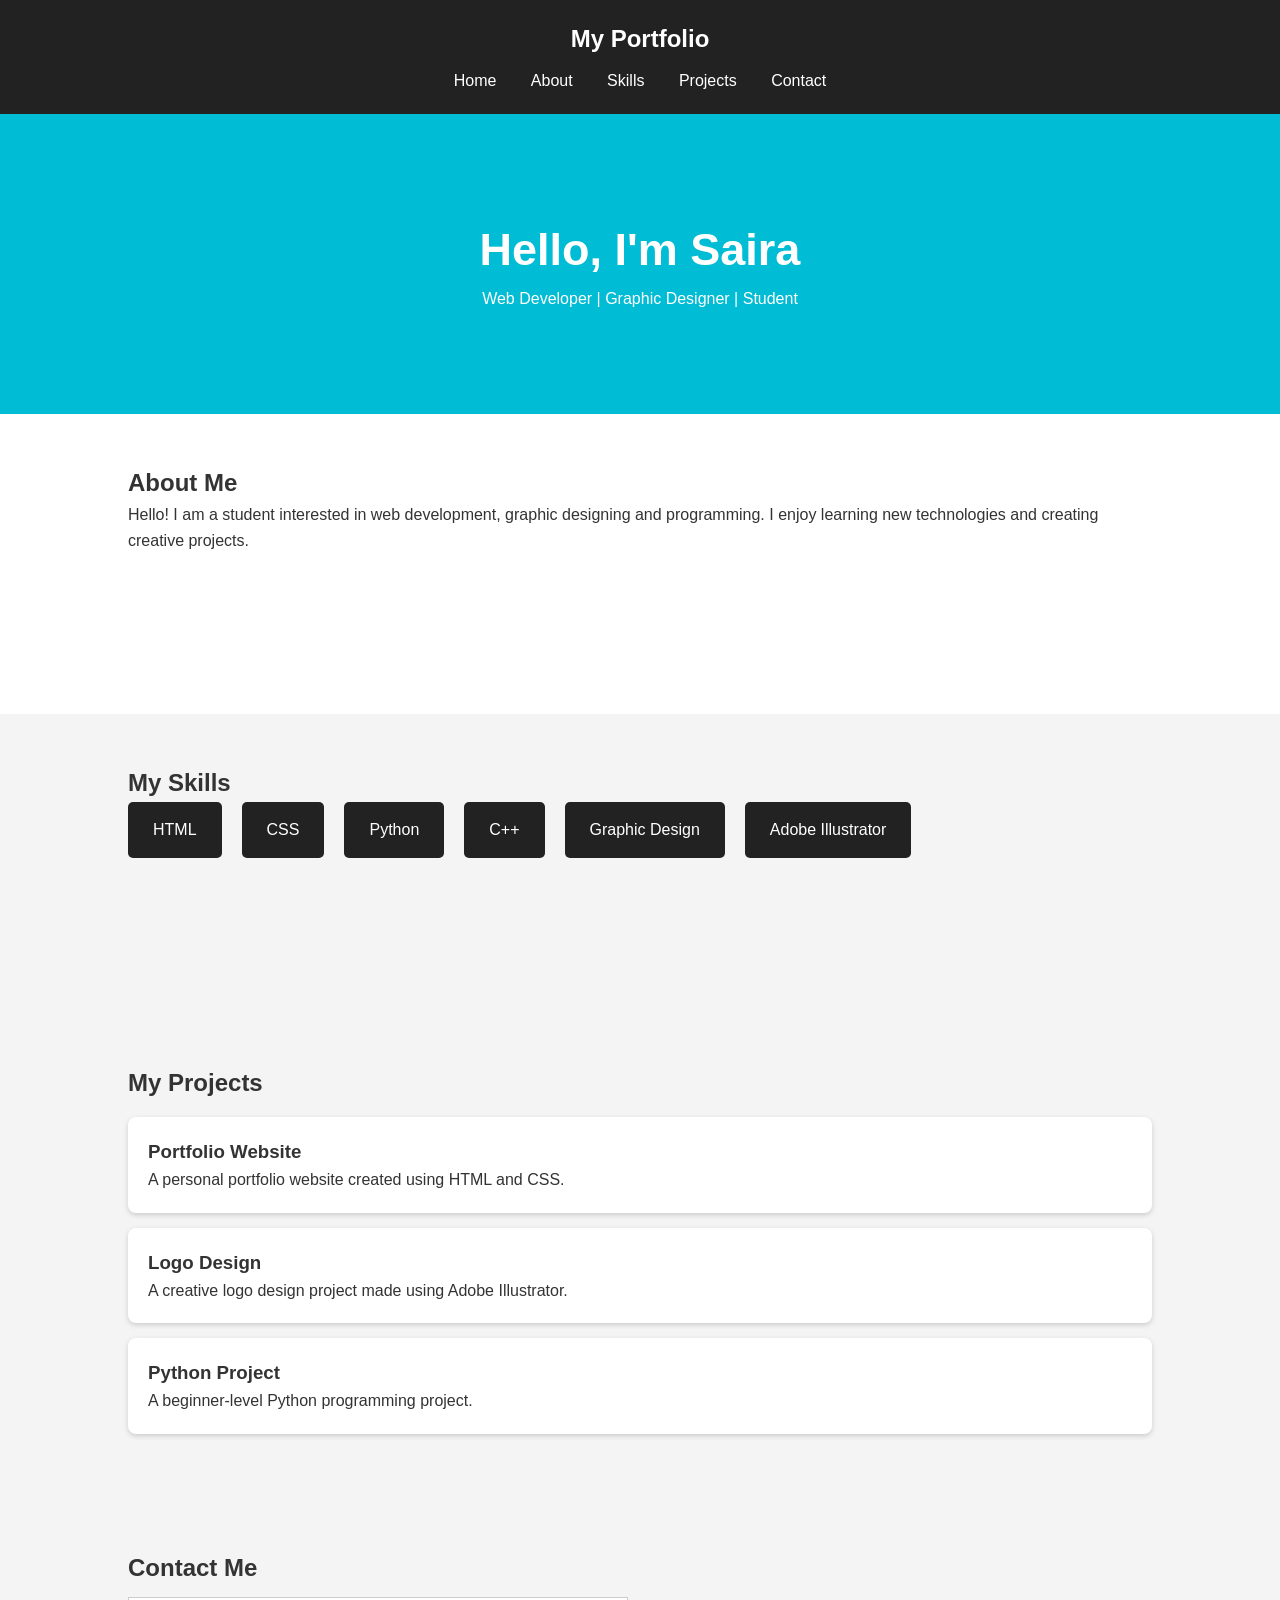
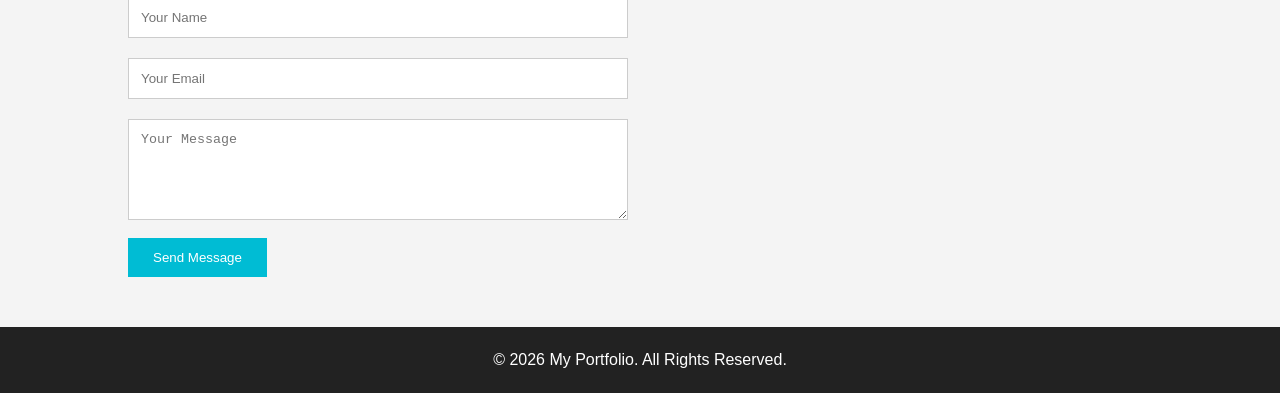
==== index.html @ 44f4b477 "All HTML/CSS" ====
<!DOCTYPE html>
<html lang="en">
<head>
    <meta charset="UTF-8">
    <meta name="viewport" content="width=device-width, initial-scale=1.0">
    <title>My Portfolio</title>

    <style>
        * {
            margin: 0;
            padding: 0;
            box-sizing: border-box;
        }

        body {
            font-family: Arial, sans-serif;
            line-height: 1.6;
            background-color: #f4f4f4;
            color: #333;
        }

        header {
            background-color: #222;
            color: white;
            padding: 20px;
            text-align: center;
        }

        nav {
            margin-top: 10px;
        }

        nav a {
            color: white;
            text-decoration: none;
            margin: 0 15px;
        }

        nav a:hover {
            color: #00bcd4;
        }

        section {
            padding: 50px 10%;
            min-height: 300px;
        }

        #home {
            background-color: #00bcd4;
            color: white;
            text-align: center;
            padding-top: 100px;
        }

        #home h1 {
            font-size: 45px;
        }

        #about {
            background-color: white;
        }

        .skills {
            display: flex;
            gap: 20px;
            flex-wrap: wrap;
        }

        .skill {
            background-color: #222;
            color: white;
            padding: 15px 25px;
            border-radius: 5px;
        }

        .project {
            background-color: white;
            padding: 20px;
            margin: 15px 0;
            border-radius: 8px;
            box-shadow: 0 2px 5px #ccc;
        }

        form {
            max-width: 500px;
        }

        input, textarea {
            width: 100%;
            padding: 12px;
            margin: 10px 0;
            border: 1px solid #ccc;
        }

        button {
            background-color: #00bcd4;
            color: white;
            border: none;
            padding: 12px 25px;
            cursor: pointer;
        }

        footer {
            background-color: #222;
            color: white;
            text-align: center;
            padding: 20px;
        }
    </style>
</head>

<body>

    <!-- Header -->
    <header>
        <h2>My Portfolio</h2>

        <nav>
            <a href="#home">Home</a>
            <a href="#about">About</a>
            <a href="#skills">Skills</a>
            <a href="#projects">Projects</a>
            <a href="#contact">Contact</a>
        </nav>
    </header>

    <!-- Home -->
    <section id="home">
        <h1>Hello, I'm Saira</h1>
        <p>Web Developer | Graphic Designer | Student</p>
    </section>

    <!-- About -->
    <section id="about">
        <h2>About Me</h2>

        <p>
            Hello! I am a student interested in web development,
            graphic designing and programming. I enjoy learning
            new technologies and creating creative projects.
        </p>
    </section>

    <!-- Skills -->
    <section id="skills">
        <h2>My Skills</h2>

        <div class="skills">
            <div class="skill">HTML</div>
            <div class="skill">CSS</div>
            <div class="skill">Python</div>
            <div class="skill">C++</div>
            <div class="skill">Graphic Design</div>
            <div class="skill">Adobe Illustrator</div>
        </div>
    </section>

    <!-- Projects -->
    <section id="projects">
        <h2>My Projects</h2>

        <div class="project">
            <h3>Portfolio Website</h3>
            <p>A personal portfolio website created using HTML and CSS.</p>
        </div>

        <div class="project">
            <h3>Logo Design</h3>
            <p>A creative logo design project made using Adobe Illustrator.</p>
        </div>

        <div class="project">
            <h3>Python Project</h3>
            <p>A beginner-level Python programming project.</p>
        </div>
    </section>

    <!-- Contact -->
    <section id="contact">
        <h2>Contact Me</h2>

        <form>
            <input type="text" placeholder="Your Name">
            <input type="email" placeholder="Your Email">
            <textarea rows="5" placeholder="Your Message"></textarea>
            <button type="submit">Send Message</button>
        </form>
    </section>

    <!-- Footer -->
    <footer>
        <p>© 2026 My Portfolio. All Rights Reserved.</p>
    </footer>

</body>
</html>
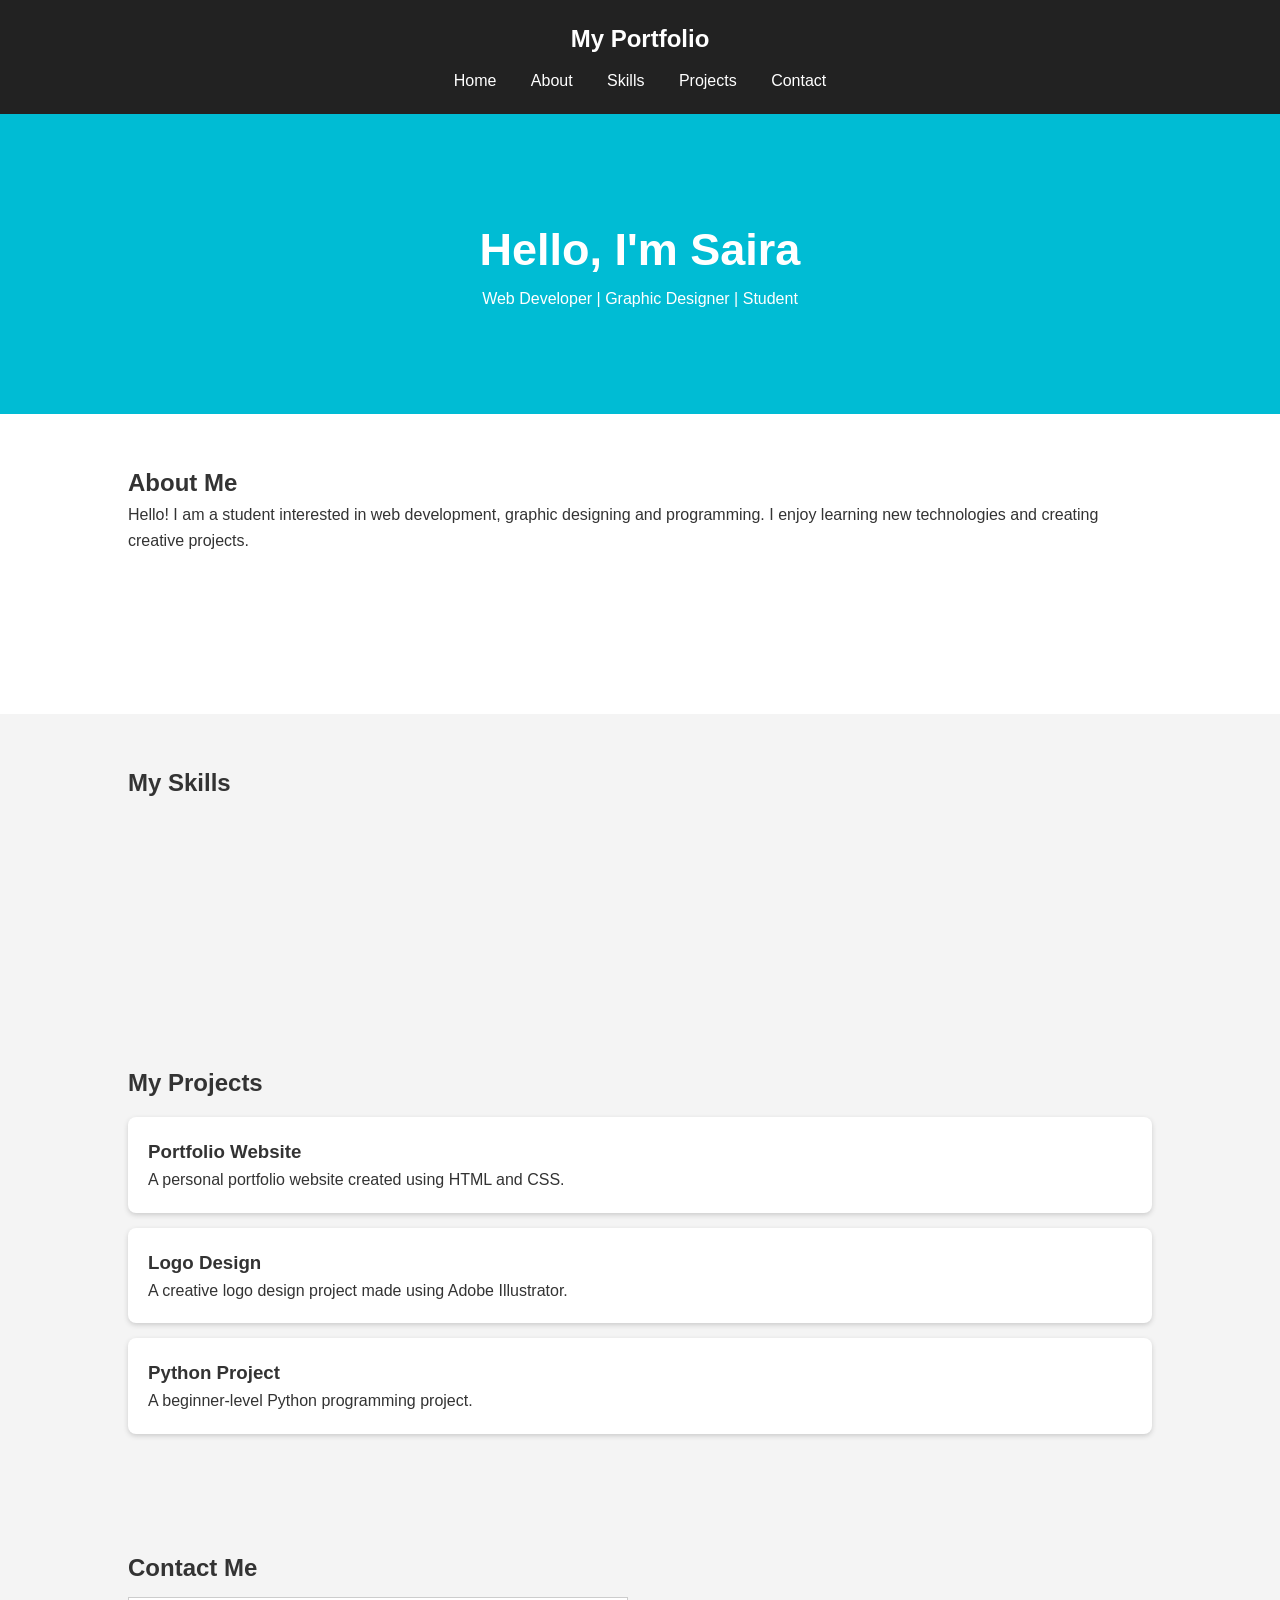
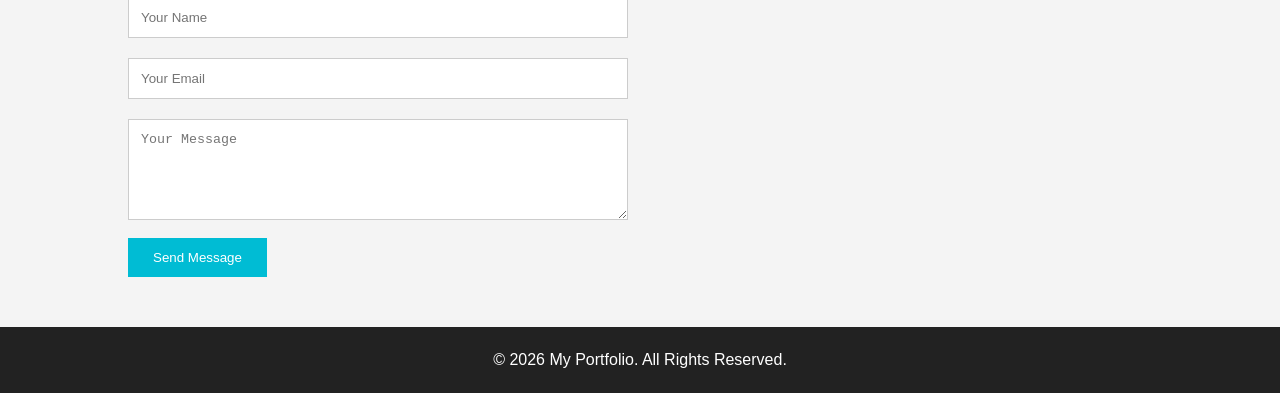
==== commit 2c641b26: "changesss" ====
--- a/index.html
+++ b/index.html
@@ -145,14 +145,7 @@
     <section id="skills">
         <h2>My Skills</h2>
 
-        <div class="skills">
-            <div class="skill">HTML</div>
-            <div class="skill">CSS</div>
-            <div class="skill">Python</div>
-            <div class="skill">C++</div>
-            <div class="skill">Graphic Design</div>
-            <div class="skill">Adobe Illustrator</div>
-        </div>
+  
     </section>
 
     <!-- Projects -->
